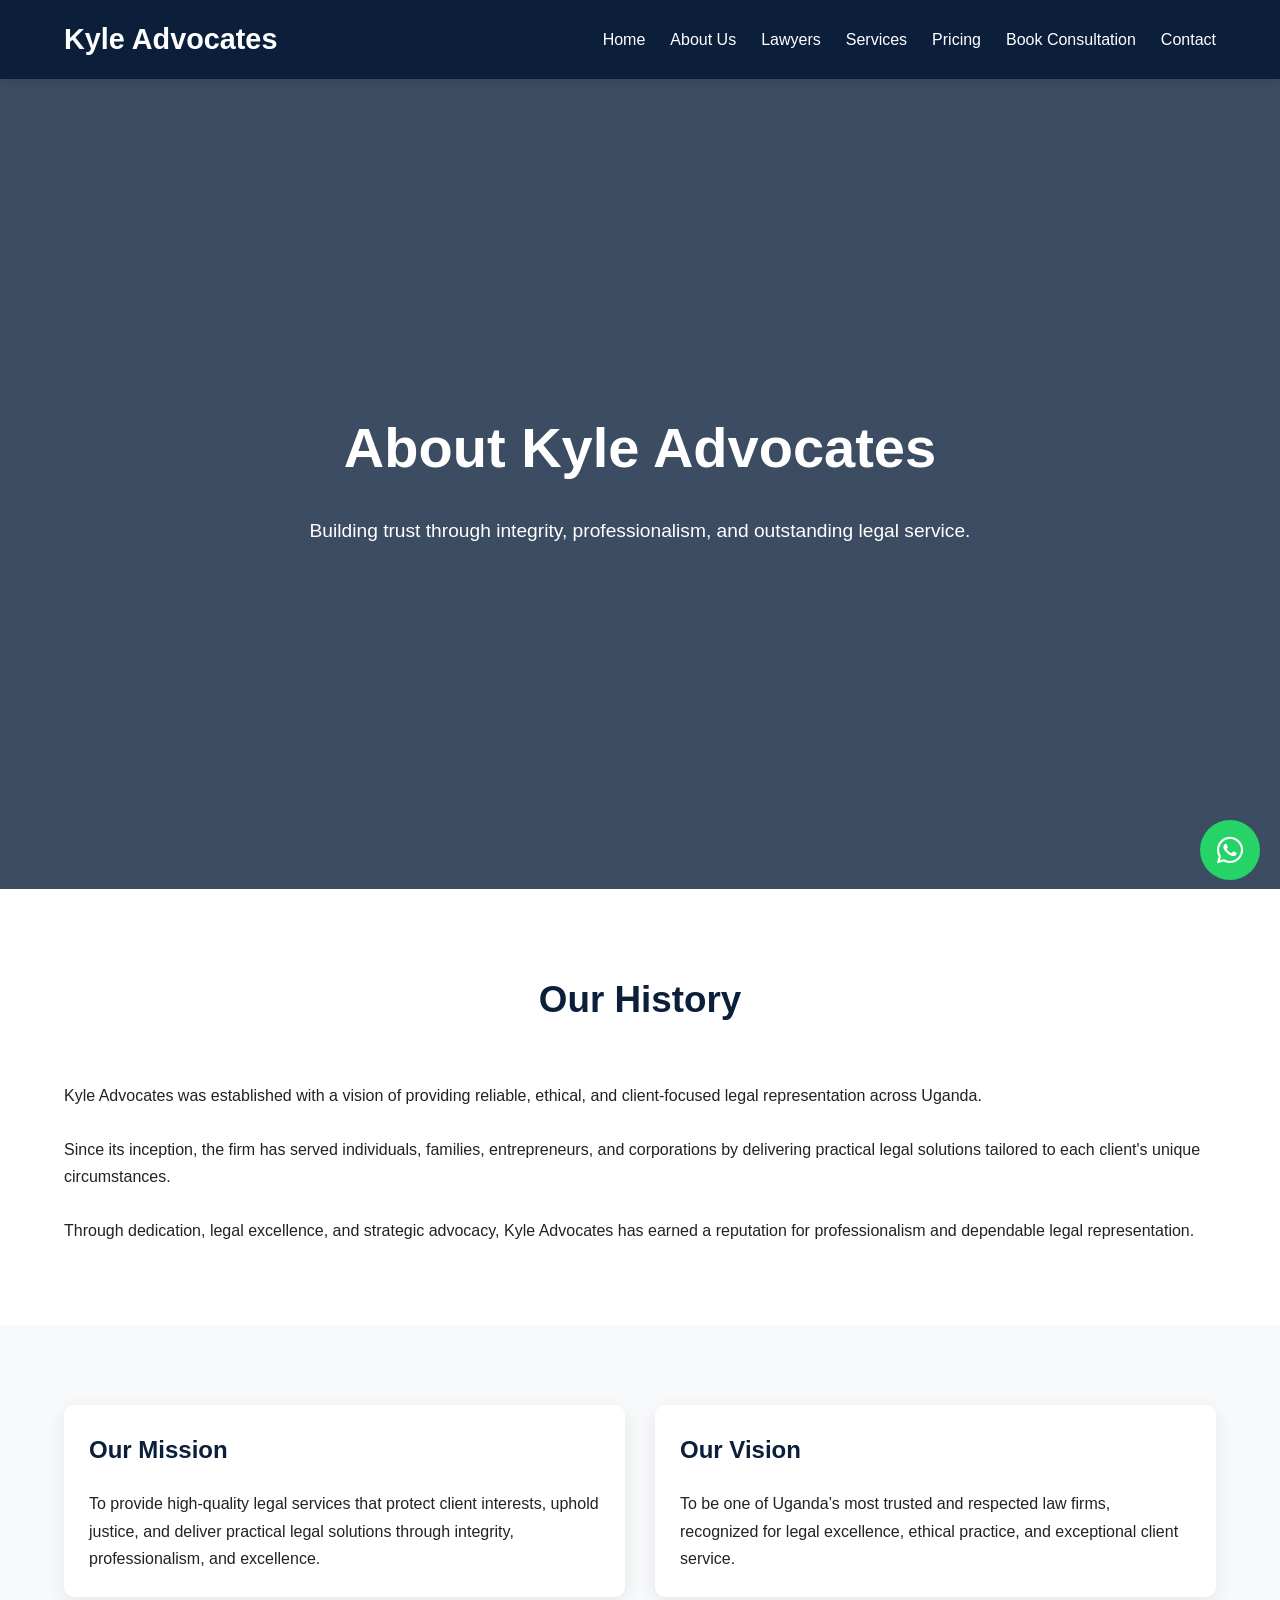
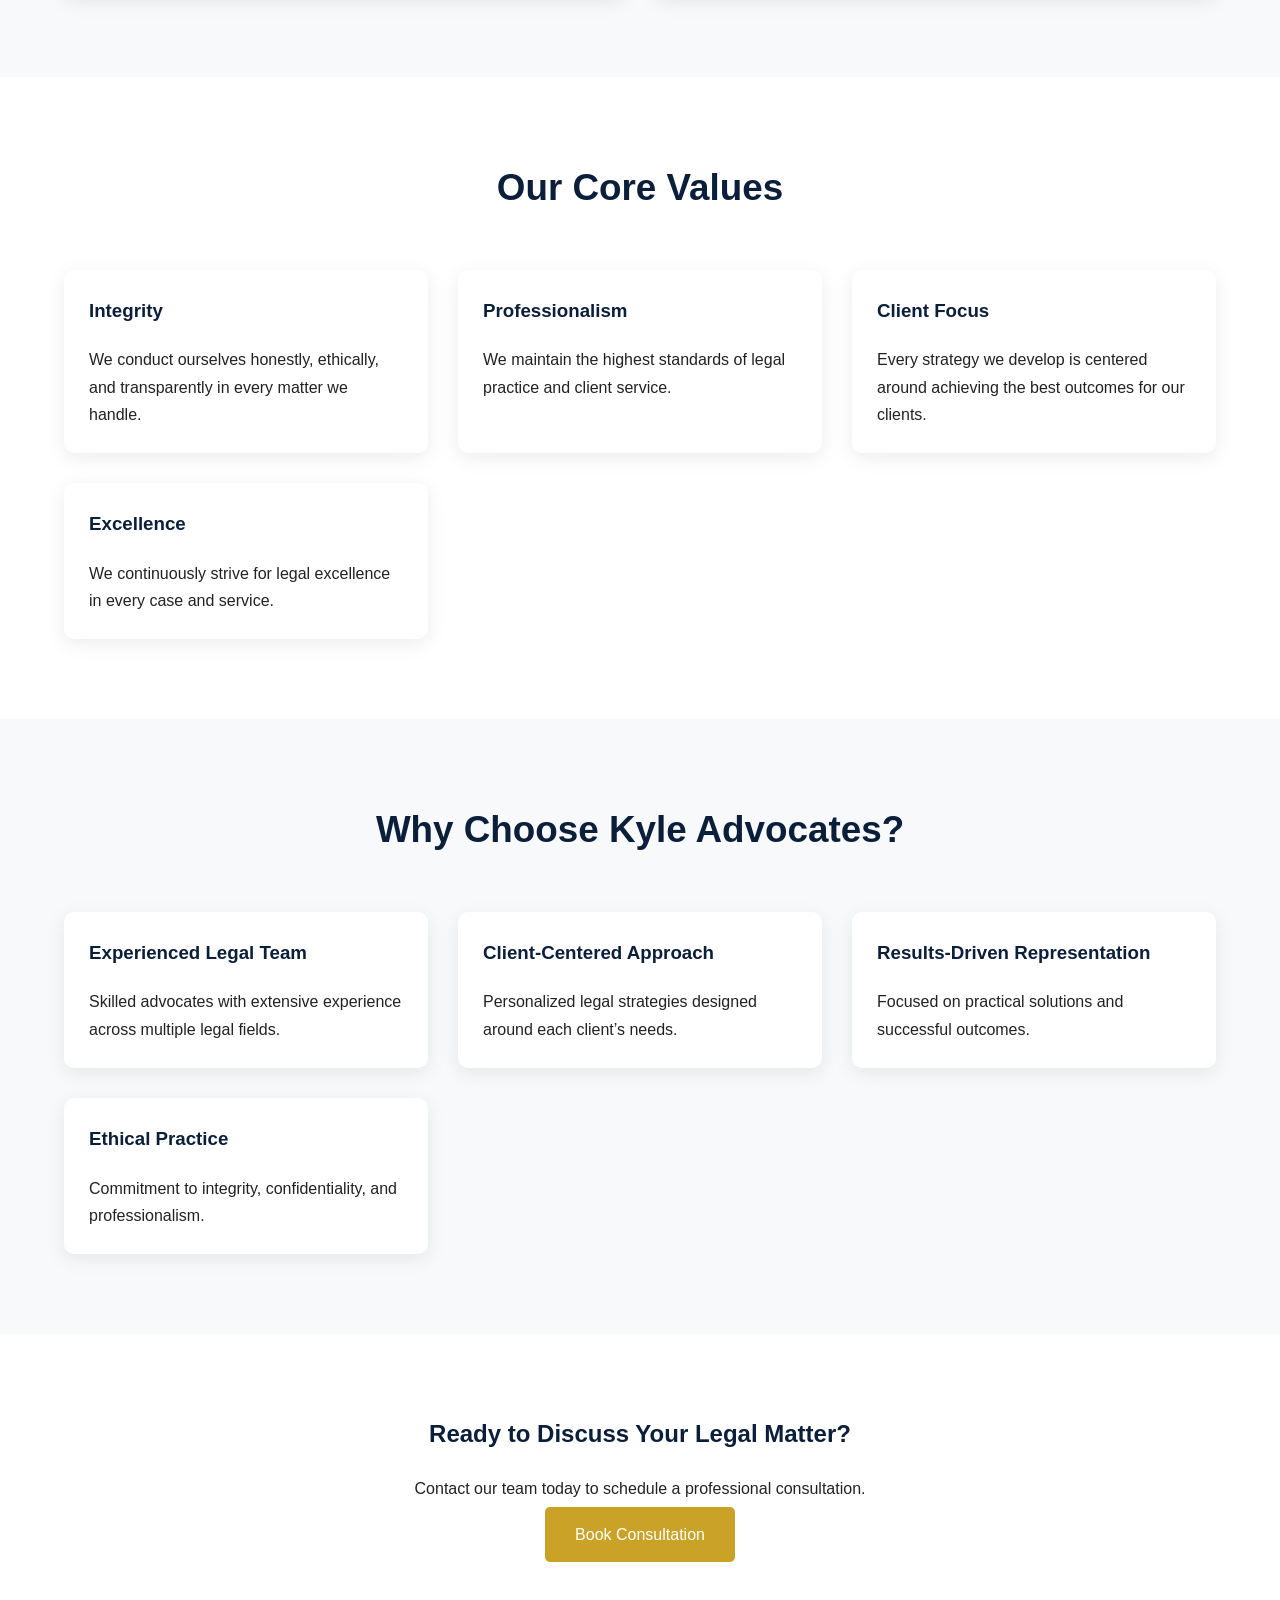
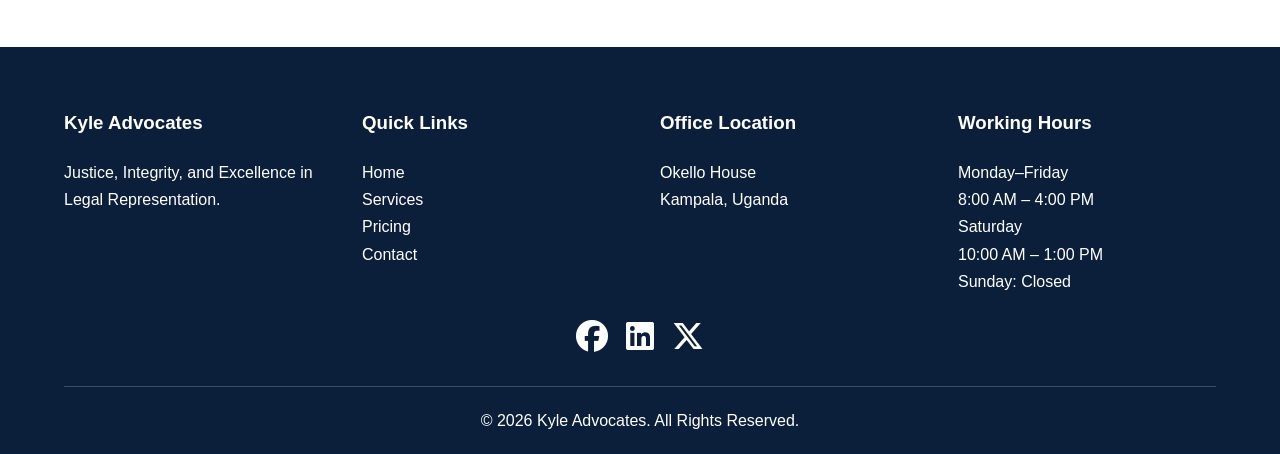
==== about.html @ ac01b330 "commit 1 first commit with ai work" ====
<!DOCTYPE html>
<html lang="en">

<head>

    <!-- =====================================================
         ABOUT PAGE SEO SETTINGS

         CHANGE:
         - Page Title
         - Meta Description
    ====================================================== -->

    <meta charset="UTF-8">
    <meta name="viewport" content="width=device-width, initial-scale=1.0">

    <title>
        About Us | Kyle Advocates | Kampala Uganda
    </title>

    <meta name="description"
        content="Learn about Kyle Advocates, our mission, vision, values, and commitment to delivering exceptional legal services throughout Uganda.">

    <link rel="stylesheet"
        href="https://cdnjs.cloudflare.com/ajax/libs/font-awesome/6.5.1/css/all.min.css">

    <link rel="stylesheet" href="css/style.css">

</head>

<body>

    <!-- =====================================================
         NAVIGATION BAR

         NOTE:
         Keep navigation identical across all pages.
    ====================================================== -->

    <nav class="navbar">

        <div class="container nav-container">

            <a href="index.html" class="logo">
                Kyle Advocates
            </a>

            <div class="hamburger">
                <i class="fas fa-bars"></i>
            </div>

            <ul class="nav-links">

                <li><a href="index.html">Home</a></li>

                <li><a href="about.html">About Us</a></li>

                <li><a href="lawyers.html">Lawyers</a></li>

                <li><a href="services.html">Services</a></li>

                <li><a href="pricing.html">Pricing</a></li>

                <li><a href="consultation.html">Book Consultation</a></li>

                <li><a href="contact.html">Contact</a></li>

            </ul>

        </div>

    </nav>

    <!-- =====================================================
         PAGE HERO

         CHANGE PAGE TITLE HERE
    ====================================================== -->

    <section class="hero">

        <div class="container hero-content fade-in">

            <h1>About Kyle Advocates</h1>

            <p>
                Building trust through integrity,
                professionalism, and outstanding legal service.
            </p>

        </div>

    </section>

    <!-- =====================================================
         FIRM HISTORY

         CHANGE FIRM HISTORY BELOW
         This section can be expanded as the firm grows.
    ====================================================== -->

    <section>

        <div class="container fade-in">

            <div class="section-title">

                <h2>Our History</h2>

            </div>

            <p>

                Kyle Advocates was established with a vision of
                providing reliable, ethical, and client-focused legal
                representation across Uganda.

            </p>

            <br>

            <p>

                Since its inception, the firm has served individuals,
                families, entrepreneurs, and corporations by delivering
                practical legal solutions tailored to each client's
                unique circumstances.

            </p>

            <br>

            <p>

                Through dedication, legal excellence, and strategic
                advocacy, Kyle Advocates has earned a reputation for
                professionalism and dependable legal representation.

            </p>

        </div>

    </section>

    <!-- =====================================================
         MISSION & VISION

         CHANGE MISSION OR VISION BELOW
    ====================================================== -->

    <section class="stats">

        <div class="container">

            <div class="card-grid">

                <!-- Mission -->

                <div class="card fade-in">

                    <div class="card-content">

                        <h2>Our Mission</h2>

                        <p>

                            To provide high-quality legal services that
                            protect client interests, uphold justice,
                            and deliver practical legal solutions through
                            integrity, professionalism, and excellence.

                        </p>

                    </div>

                </div>

                <!-- Vision -->

                <div class="card fade-in">

                    <div class="card-content">

                        <h2>Our Vision</h2>

                        <p>

                            To be one of Uganda’s most trusted and
                            respected law firms, recognized for legal
                            excellence, ethical practice, and exceptional
                            client service.

                        </p>

                    </div>

                </div>

            </div>

        </div>

    </section>

    <!-- =====================================================
         CORE VALUES

         TO ADD NEW VALUES:
         Copy any card below.
    ====================================================== -->

    <section>

        <div class="container">

            <div class="section-title">

                <h2>Our Core Values</h2>

            </div>

            <div class="card-grid">

                <!-- Integrity -->

                <div class="card fade-in">

                    <div class="card-content">

                        <h3>Integrity</h3>

                        <p>

                            We conduct ourselves honestly,
                            ethically, and transparently
                            in every matter we handle.

                        </p>

                    </div>

                </div>

                <!-- Professionalism -->

                <div class="card fade-in">

                    <div class="card-content">

                        <h3>Professionalism</h3>

                        <p>

                            We maintain the highest standards
                            of legal practice and client service.

                        </p>

                    </div>

                </div>

                <!-- Client Focus -->

                <div class="card fade-in">

                    <div class="card-content">

                        <h3>Client Focus</h3>

                        <p>

                            Every strategy we develop is centered
                            around achieving the best outcomes
                            for our clients.

                        </p>

                    </div>

                </div>

                <!-- Excellence -->

                <div class="card fade-in">

                    <div class="card-content">

                        <h3>Excellence</h3>

                        <p>

                            We continuously strive for legal
                            excellence in every case and service.

                        </p>

                    </div>

                </div>

            </div>

        </div>

    </section>

    <!-- =====================================================
         WHY CHOOSE US

         UPDATE CONTENT BELOW TO MATCH
         THE FIRM'S REAL STRENGTHS.
    ====================================================== -->

    <section class="stats">

        <div class="container fade-in">

            <div class="section-title">

                <h2>Why Choose Kyle Advocates?</h2>

            </div>

            <div class="card-grid">

                <div class="card">

                    <div class="card-content">

                        <h3>Experienced Legal Team</h3>

                        <p>

                            Skilled advocates with extensive
                            experience across multiple legal fields.

                        </p>

                    </div>

                </div>

                <div class="card">

                    <div class="card-content">

                        <h3>Client-Centered Approach</h3>

                        <p>

                            Personalized legal strategies
                            designed around each client’s needs.

                        </p>

                    </div>

                </div>

                <div class="card">

                    <div class="card-content">

                        <h3>Results-Driven Representation</h3>

                        <p>

                            Focused on practical solutions
                            and successful outcomes.

                        </p>

                    </div>

                </div>

                <div class="card">

                    <div class="card-content">

                        <h3>Ethical Practice</h3>

                        <p>

                            Commitment to integrity,
                            confidentiality, and professionalism.

                        </p>

                    </div>

                </div>

            </div>

        </div>

    </section>

    <!-- =====================================================
         CALL TO ACTION
    ====================================================== -->

    <section>

        <div class="container fade-in"
            style="text-align:center;">

            <h2>
                Ready to Discuss Your Legal Matter?
            </h2>

            <p>

                Contact our team today to schedule
                a professional consultation.

            </p>

            <a href="consultation.html"
                class="btn btn-primary">

                Book Consultation

            </a>

        </div>

    </section>

    <!-- =====================================================
         FOOTER

         IMPORTANT:
         Update contact details here and
         replicate changes across all pages.
    ====================================================== -->

    <footer class="footer">

        <div class="container">

            <div class="footer-grid">

                <div>

                    <h3 style="color:white;">
                        Kyle Advocates
                    </h3>

                    <p>
                        Justice, Integrity, and Excellence
                        in Legal Representation.
                    </p>

                </div>

                <div>

                    <h3 style="color:white;">
                        Quick Links
                    </h3>

                    <p><a href="index.html">Home</a></p>
                    <p><a href="services.html">Services</a></p>
                    <p><a href="pricing.html">Pricing</a></p>
                    <p><a href="contact.html">Contact</a></p>

                </div>

                <div>

                    <h3 style="color:white;">
                        Office Location
                    </h3>

                    <p>
                        Okello House<br>
                        Kampala, Uganda
                    </p>

                </div>

                <div>

                    <h3 style="color:white;">
                        Working Hours
                    </h3>

                    <p>
                        Monday–Friday<br>
                        8:00 AM – 4:00 PM
                    </p>

                    <p>
                        Saturday<br>
                        10:00 AM – 1:00 PM
                    </p>

                    <p>
                        Sunday: Closed
                    </p>

                </div>

            </div>

            <div style="text-align:center; margin-top:25px;">

                <!-- REPLACE # WITH REAL SOCIAL LINKS -->

                <a href="#">
                    <i class="fab fa-facebook fa-2x"></i>
                </a>

                &nbsp;&nbsp;

                <a href="#">
                    <i class="fab fa-linkedin fa-2x"></i>
                </a>

                &nbsp;&nbsp;

                <a href="#">
                    <i class="fab fa-x-twitter fa-2x"></i>
                </a>

            </div>

            <div class="footer-bottom">

                <p>
                    © 2026 Kyle Advocates.
                    All Rights Reserved.
                </p>

            </div>

        </div>

    </footer>

    <!-- =====================================================
         WHATSAPP BUTTON

         REPLACE:
         YOUR_WHATSAPP_NUMBER

         Example:
         256700123456
    ====================================================== -->

    <a href="https://wa.me/YOUR_WHATSAPP_NUMBER"
        class="whatsapp"
        target="_blank"
        aria-label="WhatsApp">

        <i class="fab fa-whatsapp"></i>

    </a>

    <script src="js/script.js"></script>

</body>

</html>
---- css/style.css ----
/* =====================================================
   KYLE ADVOCATES WEBSITE STYLESHEET
   -----------------------------------------------------
   This file controls:
   - Colors
   - Typography
   - Layouts
   - Animations
   - Mobile responsiveness
   - Cards
   - Forms
   - Footer

   TO CHANGE BRAND COLORS:
   Edit the variables below.
===================================================== */

:root{

    /* ==========================================
       MAIN BRAND COLORS
       Change colors here if rebranding
    ========================================== */

    --primary:#0B1F3A;      /* Navy Blue */
    --secondary:#C9A227;    /* Gold */
    --white:#ffffff;
    --light:#f8f9fa;
    --gray:#6c757d;
    --dark:#222;
}

/* ==========================================
   GLOBAL RESET
========================================== */

*{
    margin:0;
    padding:0;
    box-sizing:border-box;
}

html{
    scroll-behavior:smooth;
}

body{
    font-family:'Segoe UI',sans-serif;
    line-height:1.7;
    color:var(--dark);
    background:#fff;
}

/* ==========================================
   CONTAINER
========================================== */

.container{
    width:90%;
    max-width:1200px;
    margin:auto;
}

/* ==========================================
   SECTION SPACING
========================================== */

section{
    padding:80px 0;
}

/* ==========================================
   HEADINGS
========================================== */

h1,h2,h3,h4{
    color:var(--primary);
    margin-bottom:20px;
}

.section-title{
    text-align:center;
    margin-bottom:50px;
}

.section-title h2{
    font-size:2.3rem;
}

/* ==========================================
   NAVIGATION BAR
========================================== */

.navbar{
    position:sticky;
    top:0;
    z-index:1000;
    background:var(--primary);
    box-shadow:0 2px 10px rgba(0,0,0,.1);
}

.nav-container{
    display:flex;
    justify-content:space-between;
    align-items:center;
    padding:15px 0;
}

.logo{
    color:white;
    text-decoration:none;
    font-size:1.8rem;
    font-weight:bold;
}

/* ==========================================
   MENU LINKS
========================================== */

.nav-links{
    display:flex;
    list-style:none;
}

.nav-links li{
    margin-left:25px;
}

.nav-links a{
    color:white;
    text-decoration:none;
    transition:.3s;
}

.nav-links a:hover{
    color:var(--secondary);
}

/* ==========================================
   MOBILE MENU BUTTON
========================================== */

.hamburger{
    display:none;
    cursor:pointer;
    color:white;
    font-size:28px;
}

/* ==========================================
   HERO SECTION
========================================== */

.hero{
    min-height:90vh;

    /* ======================================
       CHANGE HERO IMAGE HERE
       Replace hero-bg.jpg in images folder
    ====================================== */

    background:
    linear-gradient(
    rgba(11,31,58,.8),
    rgba(11,31,58,.8)),
    url('../images/hero-bg.jpg');

    background-size:cover;
    background-position:center;

    display:flex;
    align-items:center;
    text-align:center;
    color:white;
}

.hero-content{
    width:100%;
}

.hero h1{
    color:white;
    font-size:3.5rem;
}

.hero p{
    font-size:1.2rem;
    margin:20px 0;
}

/* ==========================================
   BUTTONS
========================================== */

.btn{
    display:inline-block;
    padding:14px 30px;
    border-radius:5px;
    text-decoration:none;
    transition:.3s;
    margin:5px;
}

.btn-primary{
    background:var(--secondary);
    color:white;
}

.btn-primary:hover{
    transform:translateY(-3px);
}

.btn-outline{
    border:2px solid white;
    color:white;
}

.btn-outline:hover{
    background:white;
    color:var(--primary);
}

/* ==========================================
   STATISTICS SECTION
========================================== */

.stats{
    background:var(--light);
}

.stats-grid{
    display:grid;
    grid-template-columns:repeat(3,1fr);
    gap:30px;
    text-align:center;
}

.stat-box{
    background:white;
    padding:40px;
    border-radius:10px;
    box-shadow:0 5px 15px rgba(0,0,0,.08);
}

.stat-box h3{
    color:var(--secondary);
    font-size:2.2rem;
}

/* ==========================================
   SERVICES CARDS
========================================== */

.card-grid{
    display:grid;
    grid-template-columns:repeat(auto-fit,minmax(280px,1fr));
    gap:30px;
}

.card{
    background:white;
    border-radius:10px;
    overflow:hidden;
    box-shadow:0 5px 20px rgba(0,0,0,.08);
    transition:.3s;
}

.card:hover{
    transform:translateY(-10px);
}

.card-content{
    padding:25px;
}

/* ==========================================
   LAWYER CARDS
========================================== */

.lawyer-image{
    width:100%;
    height:320px;
    object-fit:cover;
}

/* ==========================================
   TESTIMONIALS
========================================== */

.testimonial{
    background:white;
    padding:30px;
    border-left:5px solid var(--secondary);
    box-shadow:0 5px 15px rgba(0,0,0,.08);
}

/* ==========================================
   PRICING TABLE
========================================== */

.pricing-table{
    width:100%;
    border-collapse:collapse;
}

.pricing-table th{
    background:var(--primary);
    color:white;
}

.pricing-table th,
.pricing-table td{
    padding:15px;
    border:1px solid #ddd;
}

/* ==========================================
   FORMS
========================================== */

form{
    background:white;
    padding:40px;
    border-radius:10px;
    box-shadow:0 5px 15px rgba(0,0,0,.08);
}

input,
select,
textarea{
    width:100%;
    padding:15px;
    margin-top:8px;
    margin-bottom:20px;
    border:1px solid #ccc;
    border-radius:5px;
}

textarea{
    min-height:150px;
}

/* ==========================================
   FOOTER
========================================== */

.footer{
    background:var(--primary);
    color:white;
    padding:60px 0 20px;
}

.footer-grid{
    display:grid;
    grid-template-columns:repeat(auto-fit,minmax(250px,1fr));
    gap:40px;
}

.footer a{
    color:white;
    text-decoration:none;
}

.footer-bottom{
    margin-top:30px;
    text-align:center;
    border-top:1px solid rgba(255,255,255,.2);
    padding-top:20px;
}

/* ==========================================
   WHATSAPP BUTTON
========================================== */

/*
=====================================================
CHANGE WHATSAPP NUMBER IN HTML FILES
Search:
YOUR_WHATSAPP_NUMBER

Replace with:
2567XXXXXXXX
=====================================================
*/

.whatsapp{
    position:fixed;
    right:20px;
    bottom:20px;
    width:60px;
    height:60px;
    border-radius:50%;
    background:#25D366;
    color:white;
    display:flex;
    align-items:center;
    justify-content:center;
    font-size:30px;
    text-decoration:none;
    z-index:999;
}

/* ==========================================
   SCROLL ANIMATION
========================================== */

.fade-in{
    opacity:0;
    transform:translateY(40px);
    transition:.8s;
}

.fade-in.show{
    opacity:1;
    transform:translateY(0);
}

/* ==========================================
   RESPONSIVE DESIGN
========================================== */

@media(max-width:768px){

    .hamburger{
        display:block;
    }

    .nav-links{
        position:absolute;
        top:70px;
        left:0;
        width:100%;
        background:var(--primary);

        flex-direction:column;
        display:none;
    }

    .nav-links.active{
        display:flex;
    }

    .nav-links li{
        margin:15px 0;
        text-align:center;
    }

    .hero h1{
        font-size:2.3rem;
    }

    .stats-grid{
        grid-template-columns:1fr;
    }
}
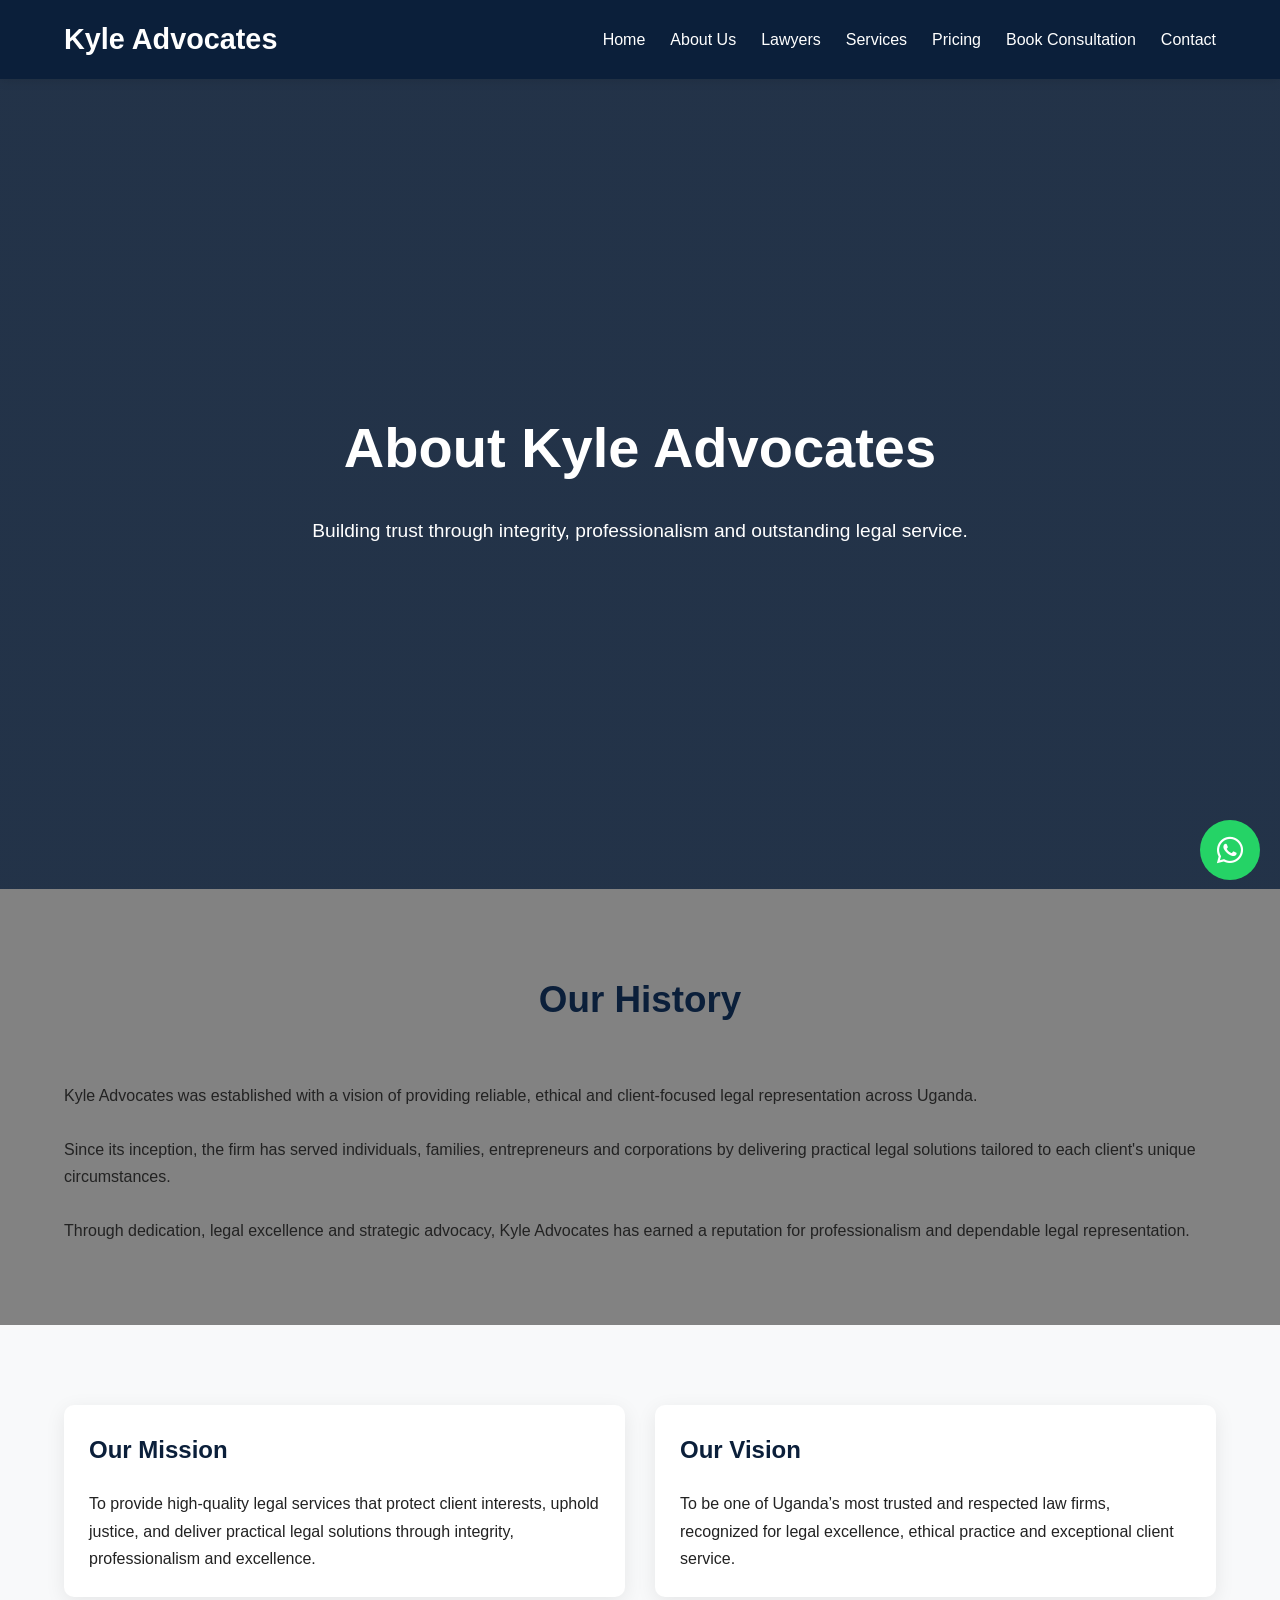
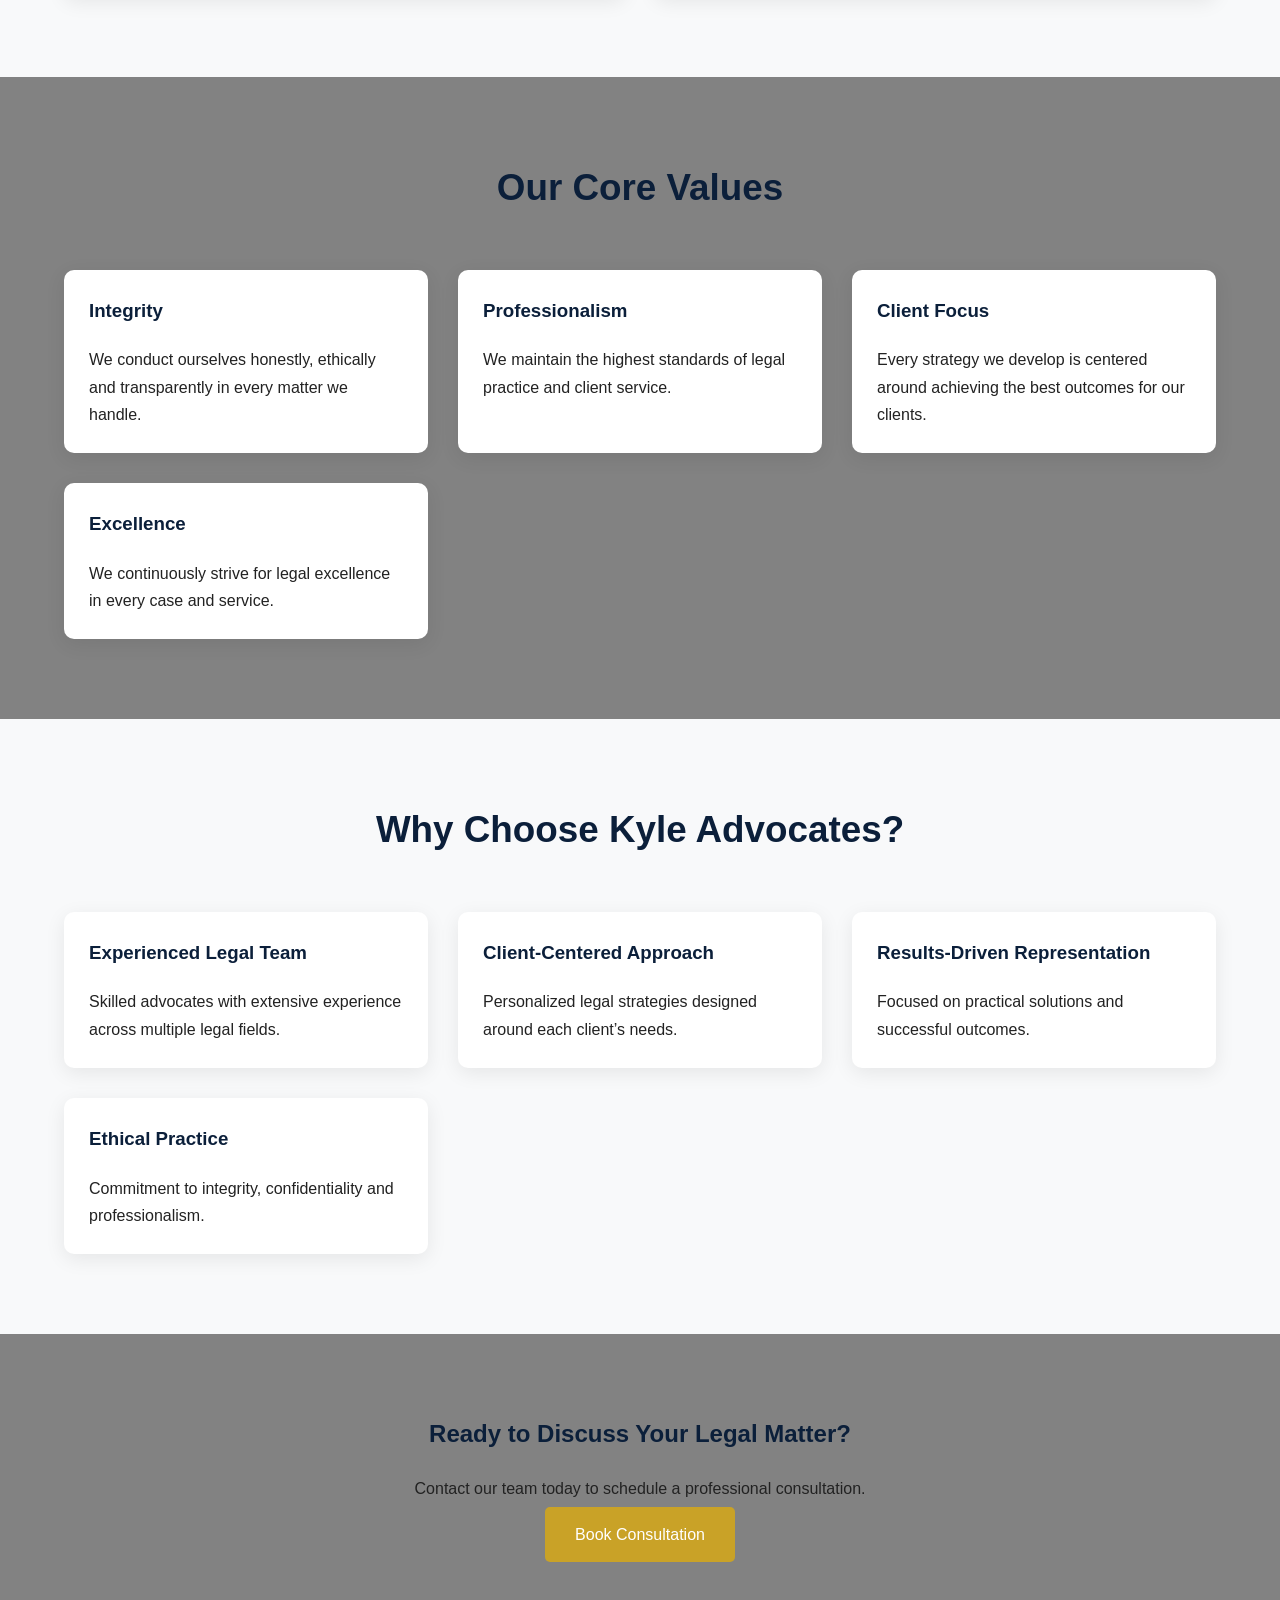
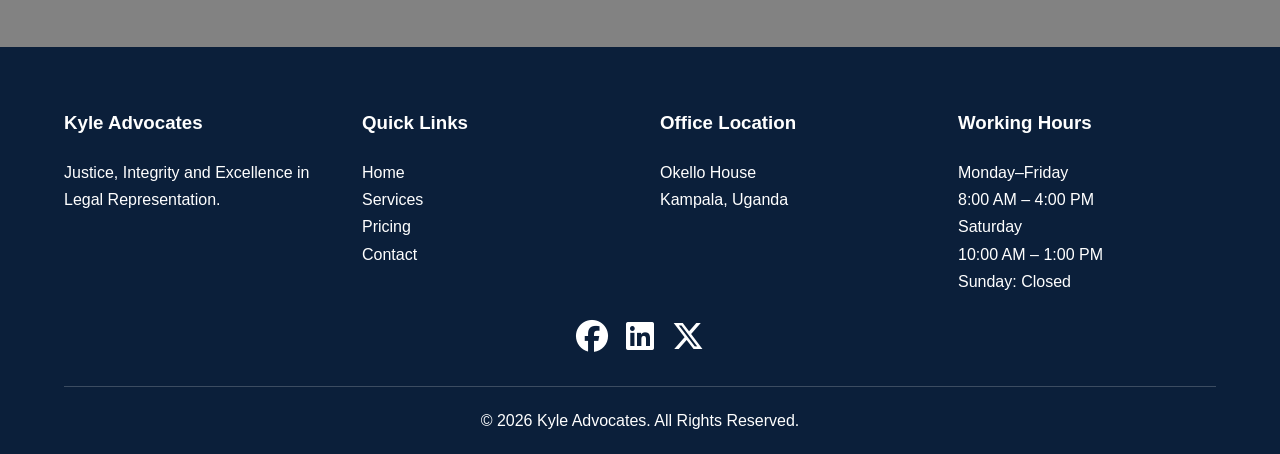
==== commit e5aba907: "4th commit grammar, pricing" ====
--- a/about.html
+++ b/about.html
@@ -85,7 +85,7 @@
 
             <p>
                 Building trust through integrity,
-                professionalism, and outstanding legal service.
+                professionalism and outstanding legal service.
             </p>
 
         </div>
@@ -112,7 +112,7 @@
             <p>
 
                 Kyle Advocates was established with a vision of
-                providing reliable, ethical, and client-focused legal
+                providing reliable, ethical and client-focused legal
                 representation across Uganda.
 
             </p>
@@ -122,7 +122,7 @@
             <p>
 
                 Since its inception, the firm has served individuals,
-                families, entrepreneurs, and corporations by delivering
+                families, entrepreneurs and corporations by delivering
                 practical legal solutions tailored to each client's
                 unique circumstances.
 
@@ -132,7 +132,7 @@
 
             <p>
 
-                Through dedication, legal excellence, and strategic
+                Through dedication, legal excellence and strategic
                 advocacy, Kyle Advocates has earned a reputation for
                 professionalism and dependable legal representation.
 
@@ -167,7 +167,7 @@
                             To provide high-quality legal services that
                             protect client interests, uphold justice,
                             and deliver practical legal solutions through
-                            integrity, professionalism, and excellence.
+                            integrity, professionalism and excellence.
 
                         </p>
 
@@ -187,7 +187,7 @@
 
                             To be one of Uganda’s most trusted and
                             respected law firms, recognized for legal
-                            excellence, ethical practice, and exceptional
+                            excellence, ethical practice and exceptional
                             client service.
 
                         </p>
@@ -232,7 +232,7 @@
                         <p>
 
                             We conduct ourselves honestly,
-                            ethically, and transparently
+                            ethically and transparently
                             in every matter we handle.
 
                         </p>
@@ -384,7 +384,7 @@
                         <p>
 
                             Commitment to integrity,
-                            confidentiality, and professionalism.
+                            confidentiality and professionalism.
 
                         </p>
 
@@ -450,7 +450,7 @@
                     </h3>
 
                     <p>
-                        Justice, Integrity, and Excellence
+                        Justice, Integrity and Excellence
                         in Legal Representation.
                     </p>
 
@@ -551,7 +551,7 @@
          256700123456
     ====================================================== -->
 
-    <a href="https://wa.me/YOUR_WHATSAPP_NUMBER"
+    <a href="https://wa.me/256789075349"
         class="whatsapp"
         target="_blank"
         aria-label="WhatsApp">
--- a/css/style.css
+++ b/css/style.css
@@ -48,7 +48,7 @@
     font-family:'Segoe UI',sans-serif;
     line-height:1.7;
     color:var(--dark);
-    background:#fff;
+    background:#828282;
 }
 
 /* ==========================================
@@ -91,6 +91,73 @@
    NAVIGATION BAR
 ========================================== */
 
+/* ===============================
+   NAVIGATION LOGO
+================================= */
+
+.logo{
+    display:flex;
+    align-items:center;
+    gap:12px;
+    text-decoration:none;
+}
+
+/* Logo image */
+
+.logo-image{
+    width:60px;
+    height:60px;
+
+    object-fit:cover;
+
+    border-radius:50%;
+
+    transition:0.3s ease;
+}
+
+/* Logo hover effect */
+
+.logo:hover .logo-image{
+    transform:scale(1.05);
+}
+@media(max-width:768px){
+
+    .logo-image{
+        width:45px;
+        height:45px;
+    }
+
+    .logo-text{
+        font-size:1rem;
+    }
+
+}
+
+/* ===============================
+   FOOTER LOGO
+================================= */
+
+.footer-logo{
+    display:flex;
+    align-items:center;
+    gap:12px;
+}
+
+.footer-logo img{
+    width:55px;
+    height:55px;
+
+    object-fit:cover;
+
+    border-radius:50%;
+}
+/* Company name */
+
+.logo-text{
+    font-size:1.3rem;
+    font-weight:700;
+    color:#000;
+}
 .navbar{
     position:sticky;
     top:0;
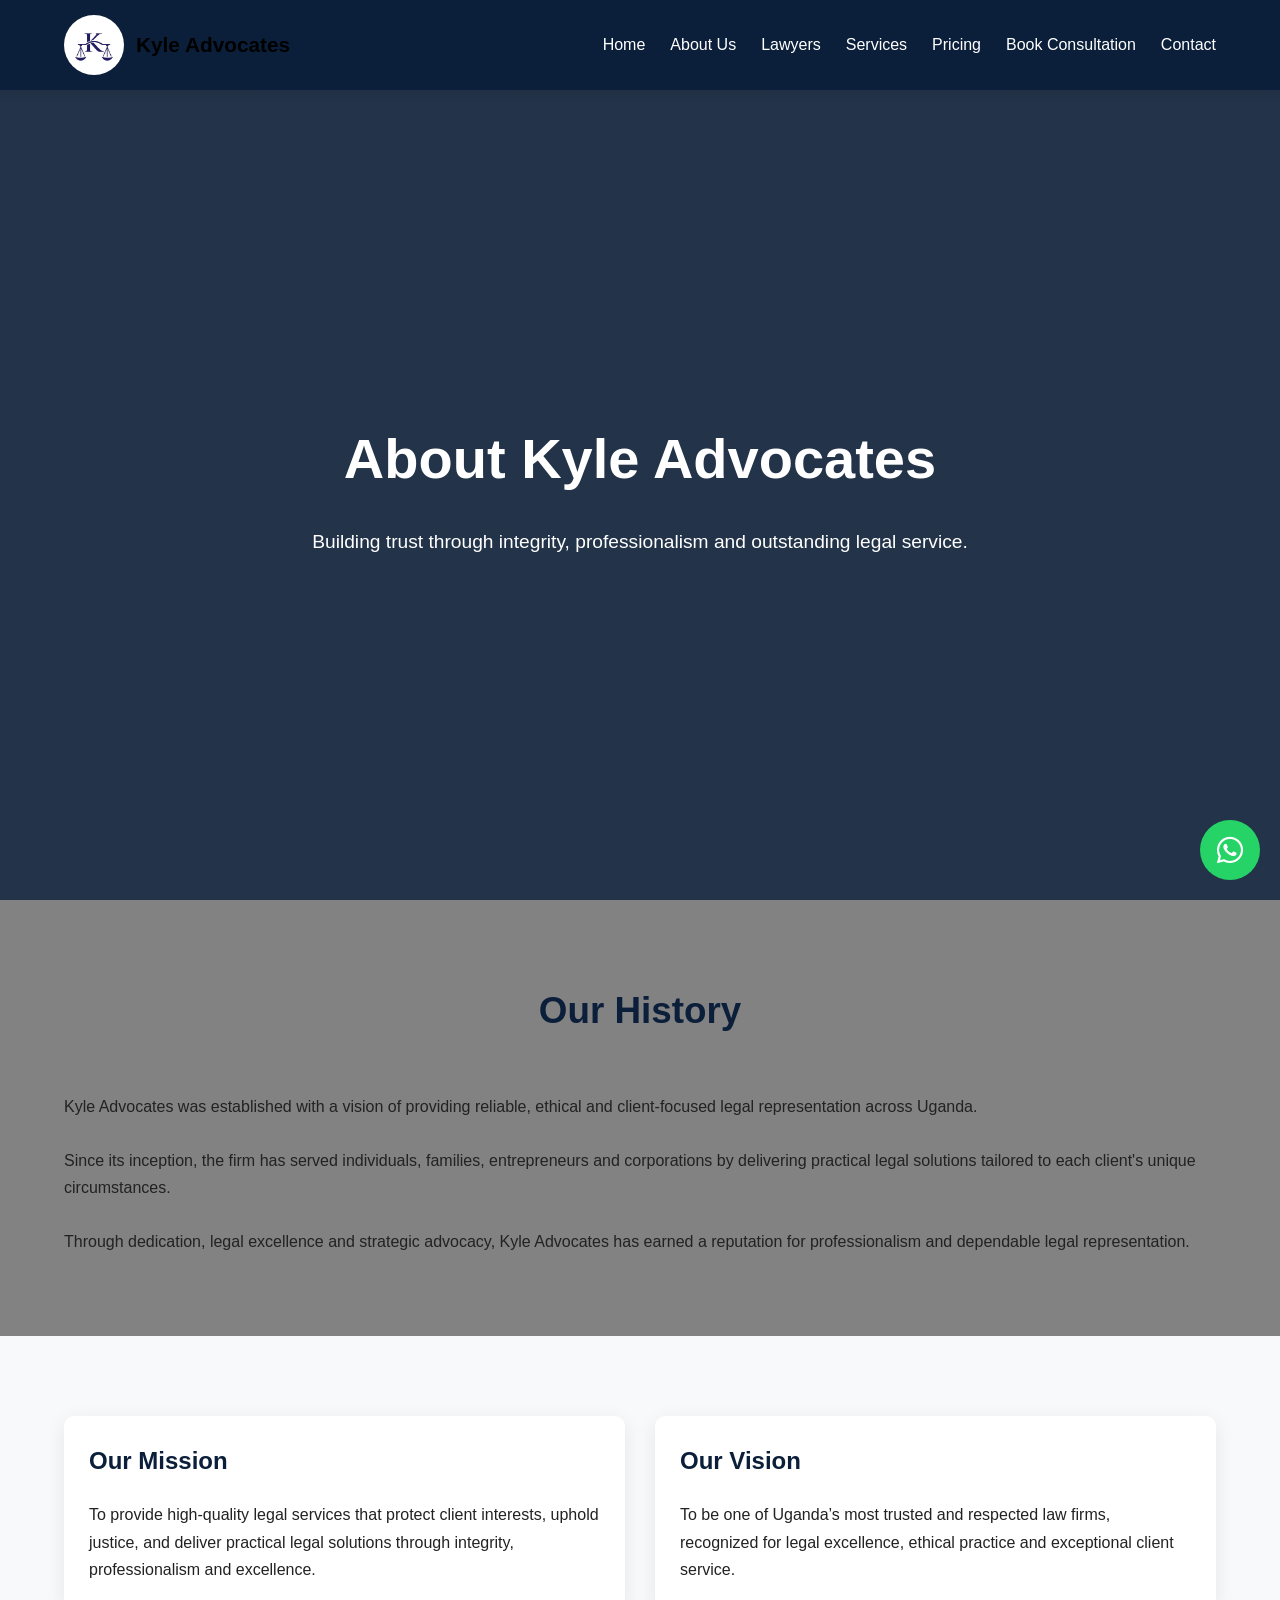
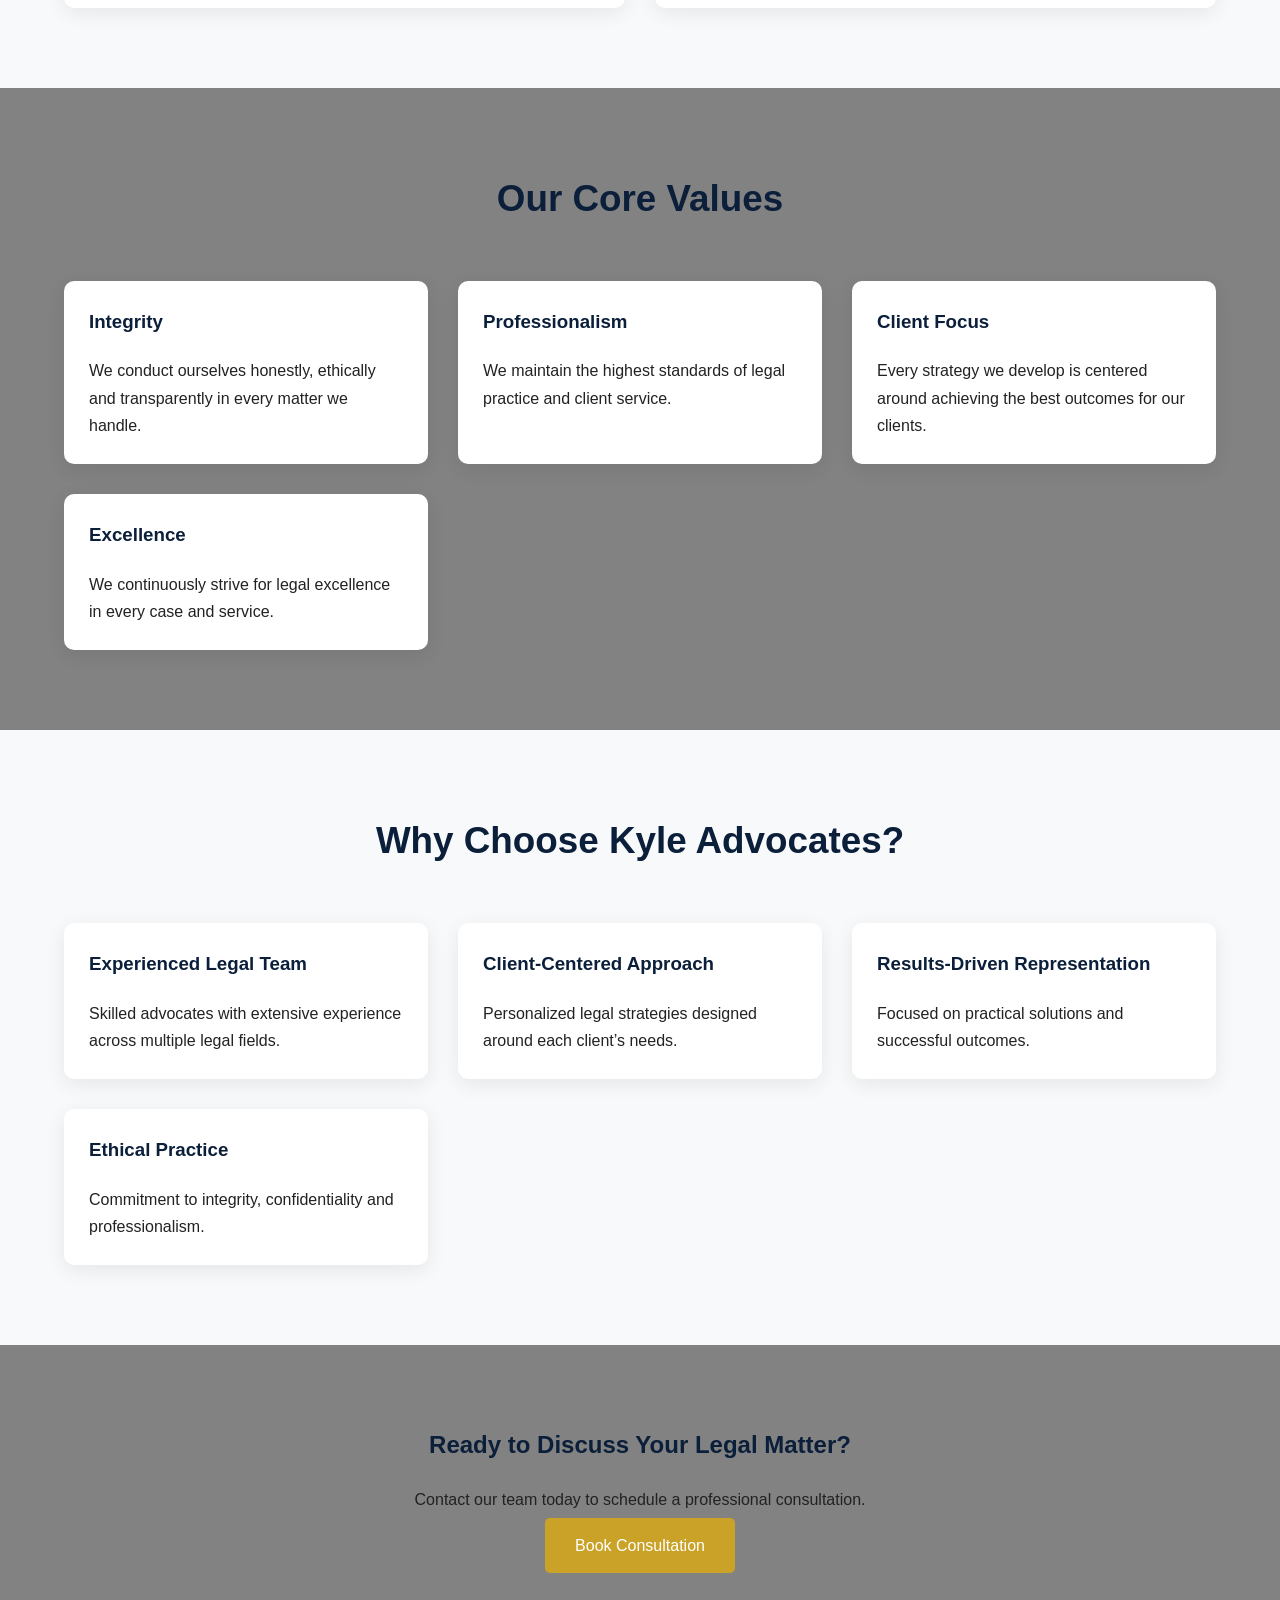
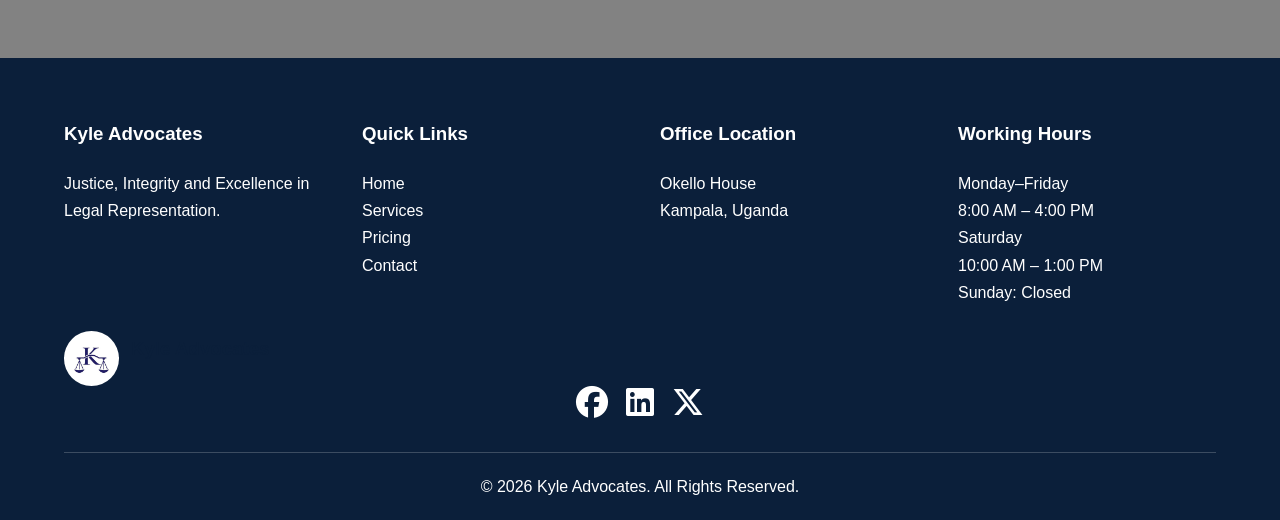
==== commit 2d934a64: "logo commit updating the logo to appear on all pages" ====
--- a/about.html
+++ b/about.html
@@ -42,8 +42,20 @@
         <div class="container nav-container">
 
             <a href="index.html" class="logo">
-                Kyle Advocates
+                <img src="images/Kyle Advocates Logo.jpg"
+                    alt="Kyle Advocates Logo"
+                    class="logo-image">
+
+                 <span class="logo-text">
+                    Kyle Advocates
+                 </span>
             </a>
+
+            <!-- MOBILE MENU BUTTON -->
+
+            <div class="hamburger">
+                <i class="fas fa-bars"></i>
+            </div>
 
             <div class="hamburger">
                 <i class="fas fa-bars"></i>
@@ -508,6 +520,15 @@
 
             <div style="text-align:center; margin-top:25px;">
 
+            <div class="footer-logo">
+
+             <img src="images/Kyle Advocates Logo.jpg"
+             alt="Kyle Advocates Logo">
+
+                <h3>Kyle Advocates</h3>
+
+            </div>
+
                 <!-- REPLACE # WITH REAL SOCIAL LINKS -->
 
                 <a href="#">
@@ -522,7 +543,7 @@
 
                 &nbsp;&nbsp;
 
-                <a href="#">
+                <a href="https://twitter.com/KyleAdvocates">
                     <i class="fab fa-x-twitter fa-2x"></i>
                 </a>
 
